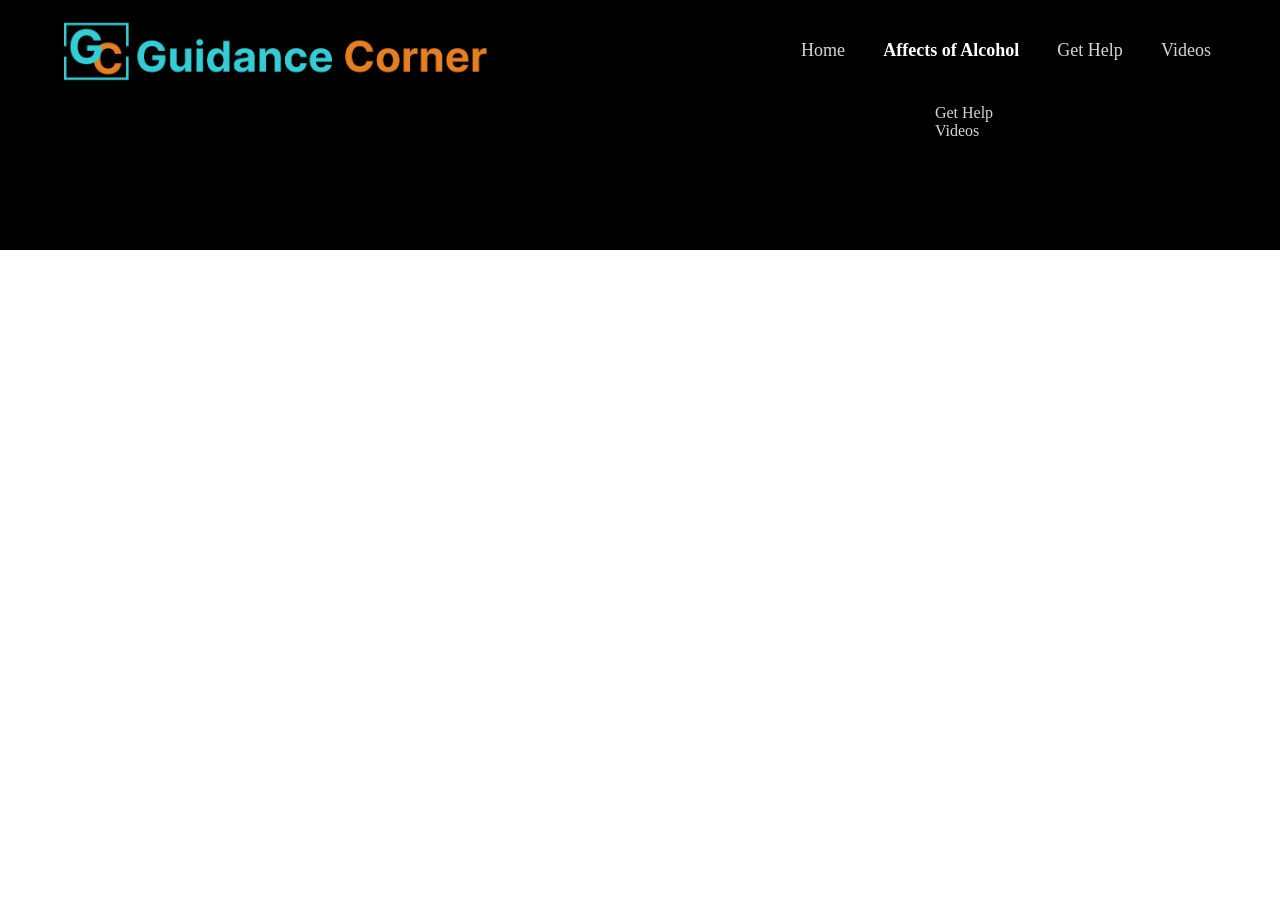
==== affects.html @ c2b293a6 "home page finished" ====
<!DOCTYPE html>
<html lang="en">
<head>
    <meta charset="UTF-8">
    <meta name="viewport" content="width=device-width, initial-scale=1.0">
    <title>GuidanceCenter - Affects</title>
    <link rel="stylesheet" href="cssFiles/affects.css">
    <link rel="stylesheet" href="HEADER_FOOTER/HEADER.css">
    <link rel="stylesheet" href="HEADER_FOOTER/FOOTER.css">
    <link rel="icon" type="svg" href="images/GC%20Icon.png">
</head>
<body>

<header id="header" data-page="affects"></header>

<main>

</main>

<footer id="footer"></footer>

</body>
<script type="module" src="jsFiles/HEADER_FOOTER.js"></script>
</html>
---- cssFiles/affects.css ----
header {position: fixed;}
---- HEADER_FOOTER/HEADER.css ----
* {margin: 0; padding: 0; text-decoration: none;}
html, body {overscroll-behavior: none; background: white; box-sizing: border-box;}

:root {
    --scroll-y: 0px;
    --mainColor: #000000;
    --secondaryColor: #34CDD5;
}

main {
    box-sizing: border-box;
    padding: 0 8%;
}

.sectionTitle {width: 100%; text-align: center; text-transform: uppercase; line-height: clamp(20px, 2vw, 2vw);}
.sectionTitle h2 {font-size: clamp(24px, 3vw, 4vw); color: var(--mainColor); }
.sectionTitle p {font-size: clamp(16px, 1.2vw, 2vw); padding: 0 60px; color: var(--mainColor); font-weight: 500;}

.mobileWrapper {
    width: 100vw;
    display: flex;
    padding: 20px 0;
    background: rgba(255,255,255,0.15);
    margin-bottom: -15px;
}
.mobileWrapper p {
    color: white;
    font-size: 20px;
    font-weight: bold;
    margin: auto;
    transition: 0.3s;
}
.mobileWrapper:hover .mobileWrapper p {scale: 0.95;}

header {
    display: flex;
    align-items: center;
    width: 100%;
    height: 100px;
    z-index: 9999;
    background: var(--mainColor);
}
.logoSet {
    display: flex;
    align-items: center;
    width: 100%;
    height: 80px;
    margin-left: 5%;
}
.logoSet:hover {cursor: pointer;}
.icon {
    height: 40%;
}
.logo {
    height: 80%;
}

@media (max-width: 650px) {.logo {height: 50%;}}

@media (max-width: 430px)
{
    .icon {margin-left: 4%;}
    .logoSet {margin-left: 2%;}
}

header a {text-decoration: none; font-size: 18px; font-weight: 450; color: #efefef; transition: 0.3s;}
header a:hover {color: white; font-weight: bold;}

.desktopNav {
    position: absolute;
    right: 50px;
    display: flex;
    width: 35%;
    justify-content: space-around;
    align-items: center;
    transition: 0.3s;
}
.desktopNav li, .mobileNav li {list-style: none;}

/* HAMBURGER */
.menu {
    z-index: 616;
    position: absolute;
    right: 5%;
    height: 40px;
    display: none; /* hidden on desktop */
    flex-direction: column;
    justify-content: space-evenly;
}
.menu:hover, .userArea:hover, .mobileUserArea:hover {cursor: pointer;}
.menu span {
    border-radius: 5px;
    width: 35px;
    height: 6px;
    background: #fff;
    transition: 0.3s;
}

.mobileMenu {
    display: none;
    flex-direction: column;
    position: fixed;
    top: 0;
    left: 0;
    width: 100%;
    height: 100vh;
    background: var(--mainColor);
    padding: 20px 0;
    transition: 0.3s;
}
.mobileMenu a {
    margin-left: 50px;
    display: block;
    padding: 14px 0;
    color: white;
    font-size: 22px;
}
.mobileMenu a:hover {cursor: pointer;}


/* RESPONSIVE */
@media (max-width: 1000px) {
    .desktopNav {display: none;}
    .menu {display: flex;}
    .logo,.logoChanged {margin-left: 20px;}

    .loginBtn {
        padding: 0;
        margin-bottom: -18px;
        width: 100%;
    }
}

/* When active */
.menu.active {position: fixed; top: 20px;}
.menu.active span:nth-child(1) {transform: translateY(12px) rotate(45deg);}
.menu.active span:nth-child(2) {opacity: 0;}
.menu.active span:nth-child(3) {transform: translateY(-12px) rotate(-45deg);}

/* When menu is open */
@media (max-width: 900px) {
    .mobileMenu.open {
        display: flex;
    }
}

#header[data-page="home"] header {.PositionMain a {color: white; font-weight: bold;}}
#header[data-page="affects"] header {.PositionAffects a {color: white; font-weight: bold;}}
#header[data-page="help"] header {.PositionHelp a {color: white; font-weight: bold;}}
#header[data-page="video"] header {.PositionVideo a {color: white; font-weight: bold;}}
---- HEADER_FOOTER/FOOTER.css ----
footer {
    box-sizing: border-box;
    width: 100%;
    background: var(--mainColor);
    display: flex;
    justify-content: end;
    gap: 50px;
    padding-right: 4%;
    height: 250px;
}

ul {
    padding: 50px 0;
    height: auto;
    list-style: none;
}

ul h4 {
    color: white;
}

ul li a {
    color: rgba(255, 255, 255, 0.84);
    transition: 0.3s;
}

ul li a:hover {
    color: white;
}

@media(max-width: 500px) {
    footer {padding-right: 0; justify-content: center}
}
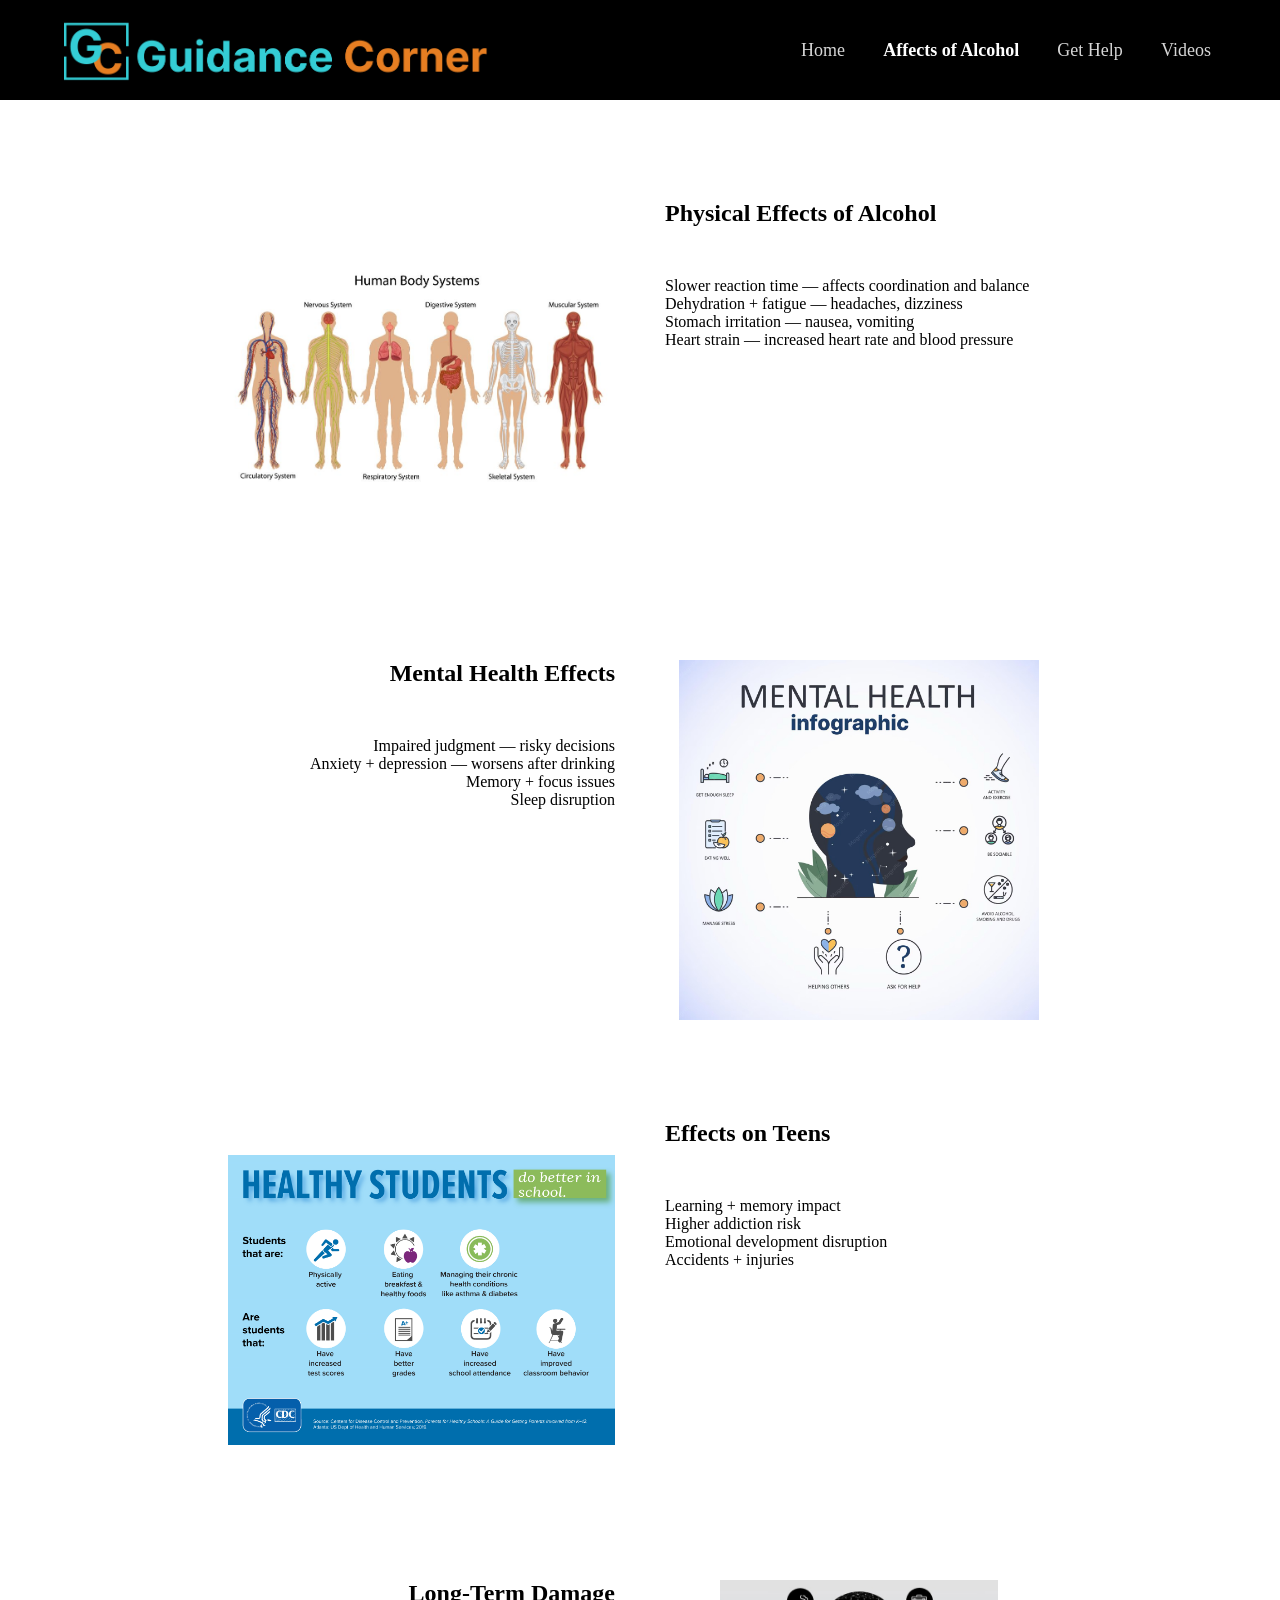
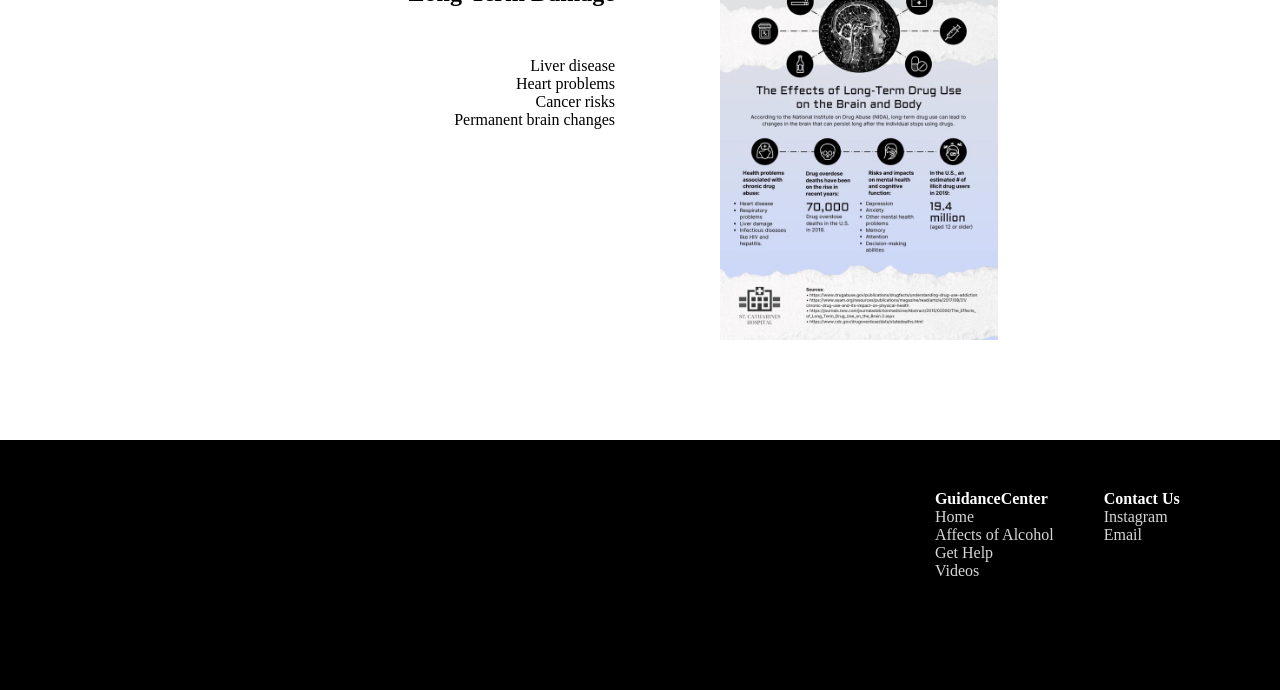
==== commit 6921cf51: "other pages done except video page" ====
--- a/affects.html
+++ b/affects.html
@@ -11,14 +11,72 @@
 </head>
 <body>
 
-<header id="header" data-page="affects"></header>
+    <header id="header" data-page="affects"></header>
 
-<main>
+    <main>
+        <section class="PhysicalEffect">
+            <div class="effectLeft">
+                <div class="leftImg" style="background-image: url('images/effects/PhysicalEffect.jpg');"></div>
+            </div>
+            <div class="effectRight">
+                <h1>Physical Effects of Alcohol</h1>
+                <ul>
+                    <li>Slower reaction time — affects coordination and balance</li>
+                    <li>Dehydration + fatigue — headaches, dizziness</li>
+                    <li>Stomach irritation — nausea, vomiting</li>
+                    <li>Heart strain — increased heart rate and blood pressure</li>
+                </ul>
+            </div>
+        </section>
 
-</main>
+        <section class="MentalEffect">
+            <div class="effectLeft">
+                <div class="leftImg" style="background-image: url('images/effects/MentalHealthEffect.jpeg');"></div>
+            </div>
+            <div class="effectRight">
+                <h1>Mental Health Effects</h1>
+                <ul>
+                    <li>Impaired judgment — risky decisions</li>
+                    <li>Anxiety + depression — worsens after drinking</li>
+                    <li>Memory + focus issues</li>
+                    <li>Sleep disruption</li>
+                </ul>
+            </div>
+        </section>
 
-<footer id="footer"></footer>
+        <section class="TeensEffect">
+            <div class="effectLeft">
+                <div class="leftImg" style="background-image: url('images/effects/TeensEffect.png');"></div>
+            </div>
+            <div class="effectRight">
+                <h1>Effects on Teens</h1>
+                <ul>
+                    <li>Learning + memory impact</li>
+                    <li>Higher addiction risk</li>
+                    <li>Emotional development disruption</li>
+                    <li>Accidents + injuries</li>
+                </ul>
+            </div>
+        </section>
+
+        <section class="LongEffect">
+            <div class="effectLeft">
+                <div class="leftImg" style="background-image: url('images/effects/LongTerm.jpeg');"></div>
+            </div>
+            <div class="effectRight">
+                <h1>Long‑Term Damage</h1>
+                <ul>
+                    <li>Liver disease</li>
+                    <li>Heart problems</li>
+                    <li>Cancer risks</li>
+                    <li>Permanent brain changes</li>
+                </ul>
+            </div>
+        </section>
+    </main>
+
+    <footer id="footer"></footer>
 
 </body>
-<script type="module" src="jsFiles/HEADER_FOOTER.js"></script>
+    <script type="module" src="jsFiles/HEADER_FOOTER.js"></script>
 </html>
--- a/cssFiles/affects.css
+++ b/cssFiles/affects.css
@@ -1 +1,30 @@
-header {position: fixed;}+header {position: fixed;}
+
+.PhysicalEffect {padding-top: 200px;}
+.PhysicalEffect, .MentalEffect, .TeensEffect, .LongEffect {
+    display: flex;
+    justify-content: center;
+    align-items: center;
+    width: 100%;
+    height: 40vh;
+    gap: 50px;
+}
+
+.MentalEffect, .TeensEffect, .LongEffect {margin: 100px 0;}
+
+.MentalEffect .effectLeft, .LongEffect .effectLeft {order: 2;}
+
+.effectLeft, .effectRight {
+    width: 45%;
+    height: 100%;
+}
+
+.PhysicalEffect .effectLeft, .TeensEffect .effectLeft, .MentalEffect .effectRight, .LongEffect .effectRight {display: flex; flex-direction: column; align-items: end; text-align: end;}
+
+.leftImg {
+    width: 80%;
+    height: 100%;
+    background-position: center;
+    background-repeat: no-repeat;
+    background-size: contain;
+}
--- a/HEADER_FOOTER/HEADER.css
+++ b/HEADER_FOOTER/HEADER.css
@@ -12,7 +12,7 @@
     padding: 0 8%;
 }
 
-.sectionTitle {width: 100%; text-align: center; text-transform: uppercase; line-height: clamp(20px, 2vw, 2vw);}
+.sectionTitle {width: 100%; text-align: center; text-transform: uppercase; line-height: 35px;}
 .sectionTitle h2 {font-size: clamp(24px, 3vw, 4vw); color: var(--mainColor); }
 .sectionTitle p {font-size: clamp(16px, 1.2vw, 2vw); padding: 0 60px; color: var(--mainColor); font-weight: 500;}
 
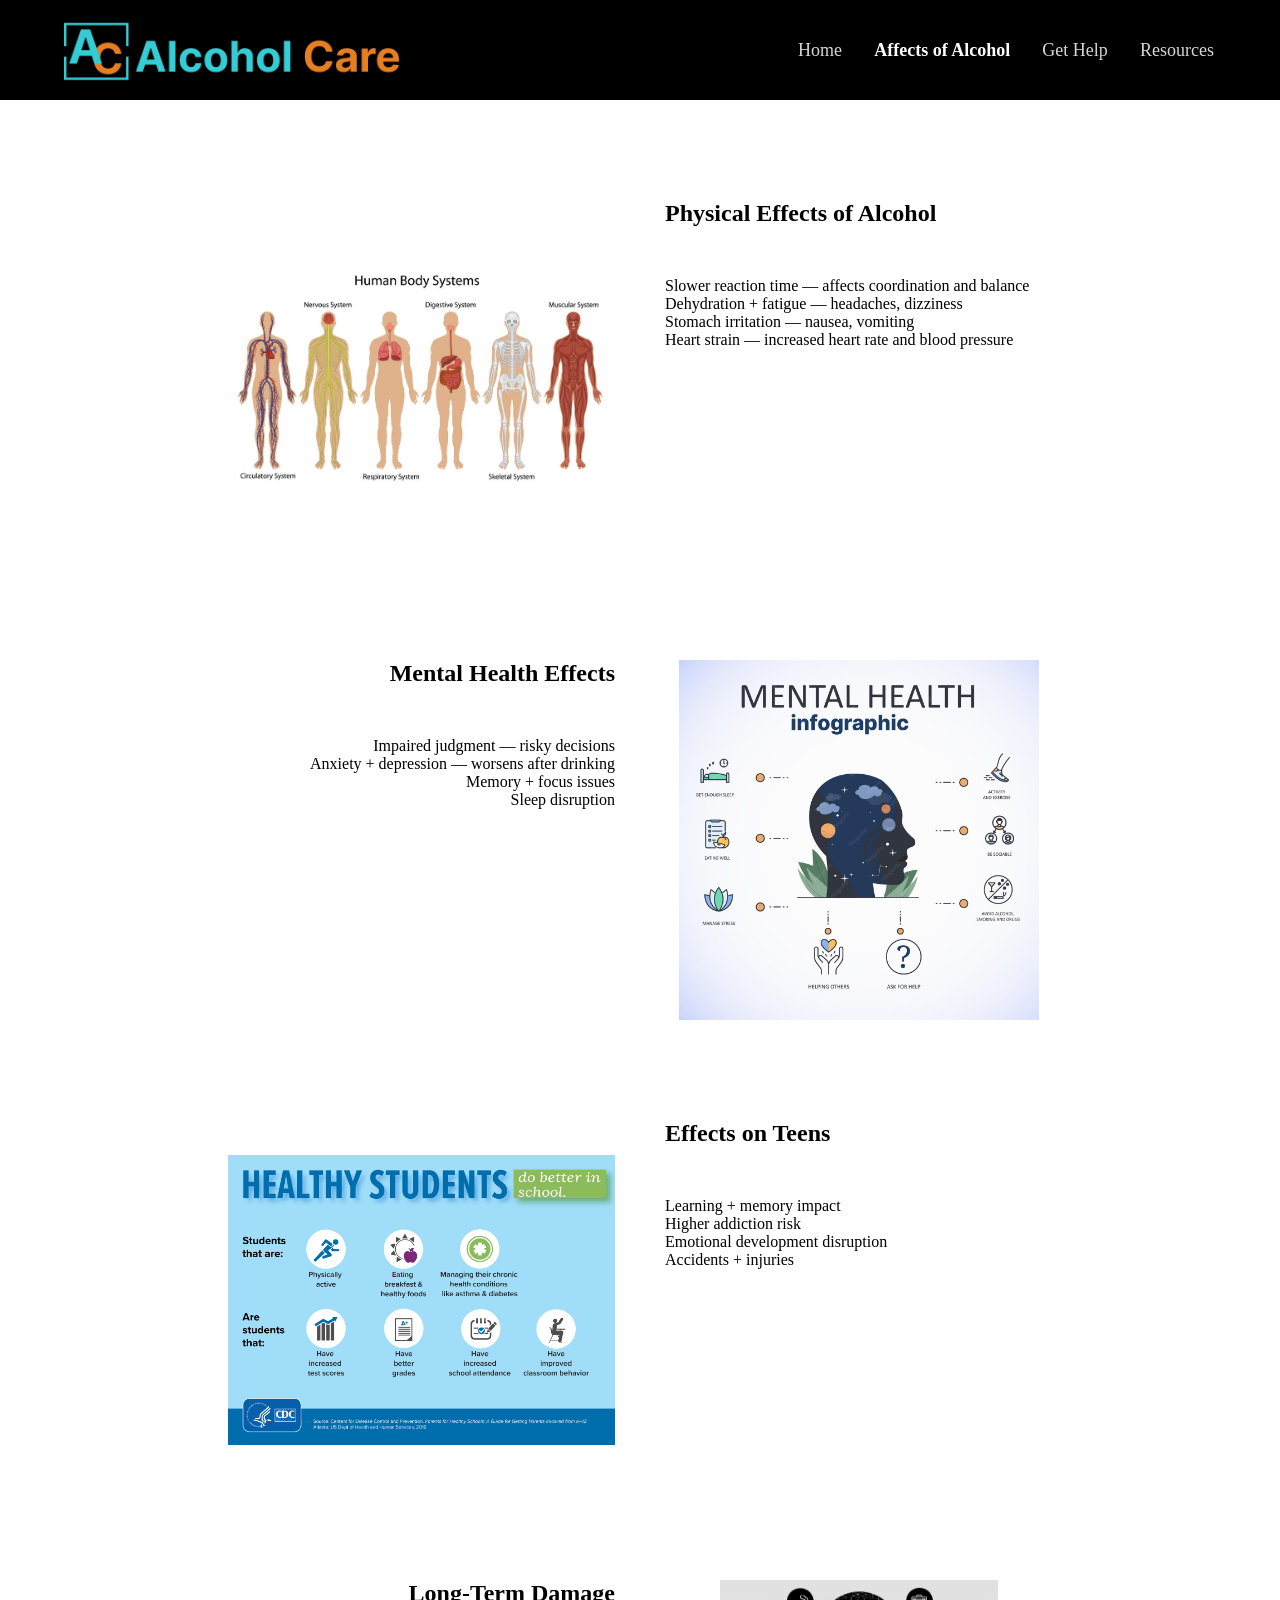
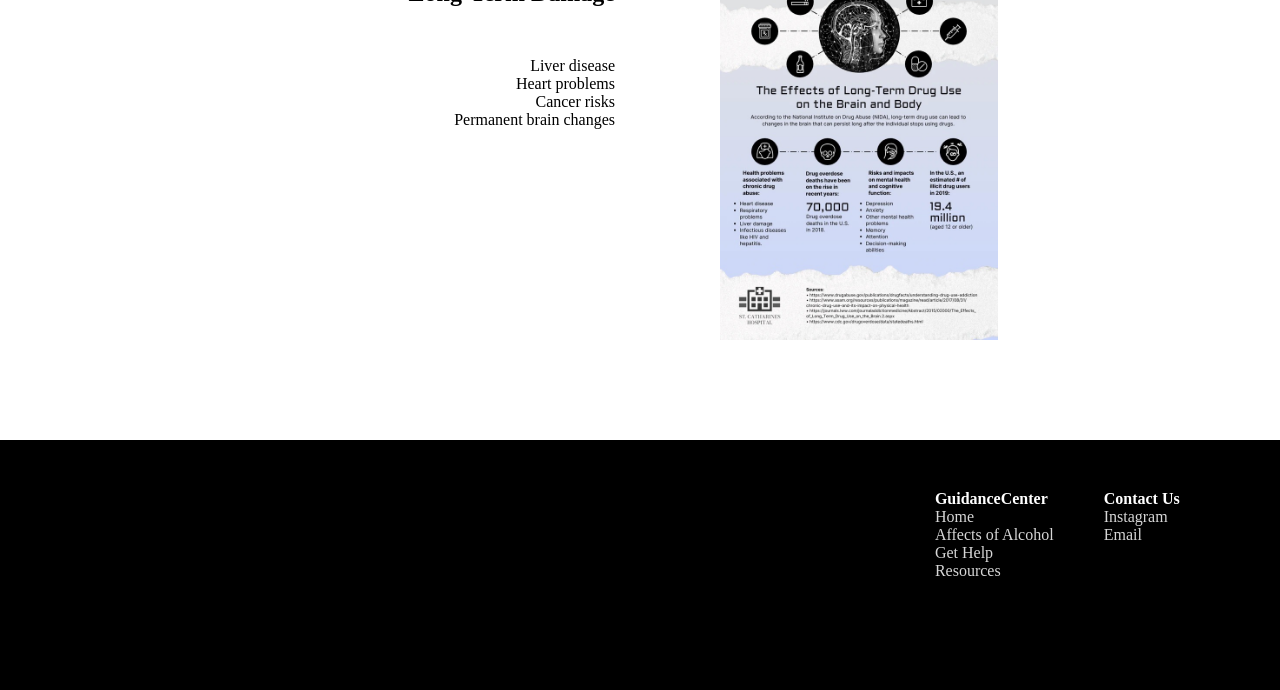
==== commit 28d608a8: "resources page content added" ====
--- a/affects.html
+++ b/affects.html
@@ -3,7 +3,7 @@
 <head>
     <meta charset="UTF-8">
     <meta name="viewport" content="width=device-width, initial-scale=1.0">
-    <title>GuidanceCenter - Affects</title>
+    <title>AlcoholCare - Affects</title>
     <link rel="stylesheet" href="cssFiles/affects.css">
     <link rel="stylesheet" href="HEADER_FOOTER/HEADER.css">
     <link rel="stylesheet" href="HEADER_FOOTER/FOOTER.css">
